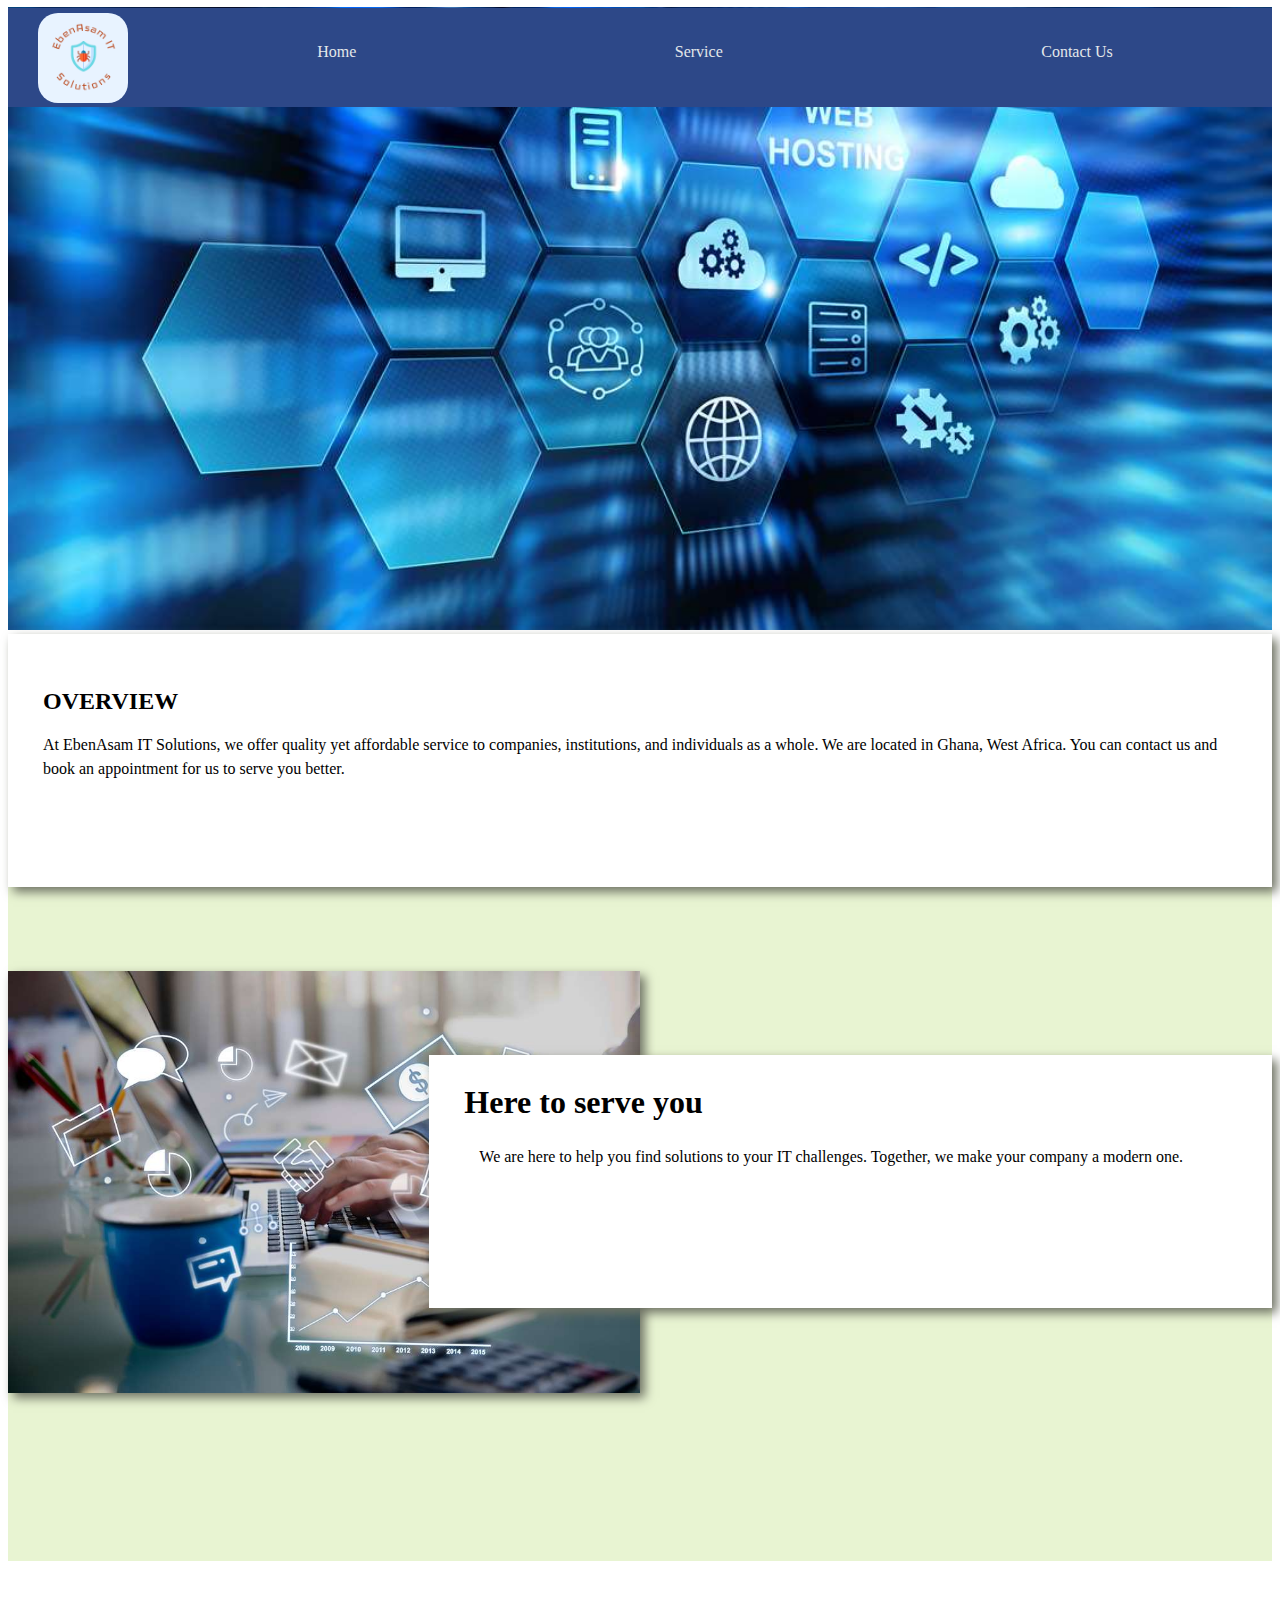
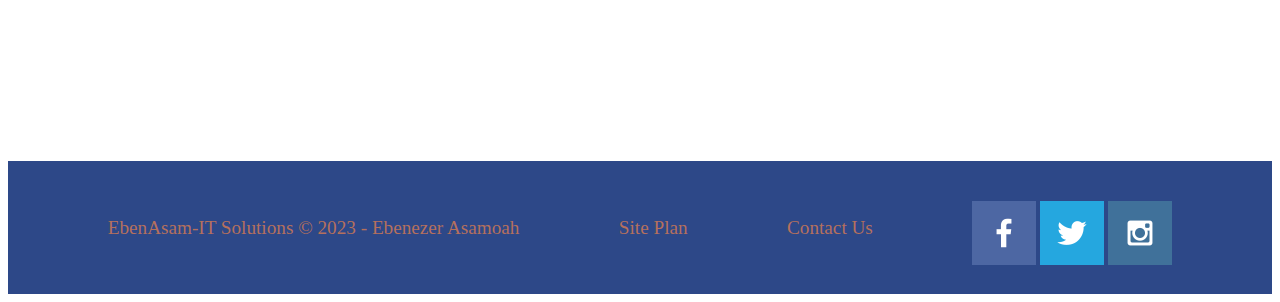
==== it_solutions/index.html @ d43fc094 "added css file to personal site home page" ====
<!DOCTYPE html>
<html lang="en">
<head>
    <meta charset="UTF-8">
    <meta http-equiv="X-UA-Compatible" content="IE=edge">
    <meta name="viewport" content="width=device-width, initial-scale=1.0">
    <title>EbenAsam IT Solutions | Home</title>
    <link rel="stylesheet" href="styles/style.css">
</head>
<body>
    <div id="content">
        <header>
            <a id="logo_link" href="index.html">
                <img class="logo" src="images/it_logo.png" alt="EbenAsam ITS Logo">
            </a>
            <nav>
                <a href="index.html">Home</a>
                <a href="service.html">Service</a>
                <a href="contactus.html">Contact Us</a>
            </nav>
        </header>
        <div id="home-banner">
            <div id="home-banner-box">
                <img id="home-banner-img" src="images/website-hosting-concept-with-bright-light.jpg" alt="image of web-hosting concept">
            </div>
        </div>
        
        <main class="home-grid">
            <section class="home-msg">
                <h2>OVERVIEW</h2>
                <p>At EbenAsam IT Solutions, we offer quality yet affordable service to companies, institutions, and individuals as a whole. We are located in Ghana, West Africa. You can contact us and book an appointment for us to serve you better.</p>
            </section>

            <div id="background"></div>
            <img class="home-img" src="images/home_page.jpg" alt="image of someone typing">
            <section class="msg">
                <h2>Here to serve you</h2>
                <p>We are here to help you find solutions to your IT challenges. Together, we make your company a modern one.</p>
            </section>
        </main>
        <footer>
            <p>EbenAsam-IT Solutions &copy; 2023 - Ebenezer Asamoah</p>
            <p><a href="site-plan.html">Site Plan</a></p>
            <p><a href="contactus.html">Contact Us</a></p>
            <div class="social">
                <a href="https://facebook.com" target="_blank">
                    <img src="images/facebook.png" alt="fb icon">
                </a>
                <a href="https://twitter.com" target="_blank">
                    <img src="images/twitter.png" alt="twitter icon">
                </a>
                <a href="https://instagram.com" target="_blank">
                    <img src="images/instagram.png" alt="instagram icon">
                </a>
            </div>
        </footer>
    </div>
</body>
</html>
---- it_solutions/styles/style.css ----
@import url('https://fonts.googleapis.com/css2?family=Roboto&family=Sofadi+One&display=swap');

nav {
    display: flex;
    justify-content: space-around;
}
nav a{
    text-align: center;
    color: #e3e7ea;
    text-decoration: none;
    padding: 35px;
}
#logo_link{
    padding-top: 5px;
    justify-self: center;
    align-self: center;
}
.logo {
    width: 90px;
    border-radius: 20px;
}
#home-banner-img {
    width: 100%;
}
h4 {
    color: black;
}
#home-banner {
    display: grid;
    grid-template-columns: 1fr 3fr 1fr;
    margin-top: -100px;
}
#home-banner-box {
    grid-column: 1/4;
    grid-row: 1/3;
    z-index: -1;
}

header {
    display: grid;
    grid-template-columns: 150px auto;
    background-color: #2d4888;
}
nav a:hover {
    background-color:rgb(56, 76, 147);
    color: blanchedalmond;
}
.home-grid {
    display: grid;
    grid-template-columns: 2fr 1fr 3fr;
    grid-template-rows: 3fr 1fr 1fr 3fr 1fr 1fr 1fr;
    background-color: rgb(232, 244, 210);
}
.home-img {
    width: 100%;
    grid-column: 1/3;
    grid-row: 3/6;
    box-shadow: 5px 5px 10px #6f7364;
}
.home-msg {
    background-color: white;
    line-height: 1.5em;
    padding: 35px;
    grid-column: 1/4;
    grid-row: 1/2;
    box-shadow: 5px 5px 10px #6f7364;
}
.msg {
    background-color: white;
    line-height: 1.5em;
    padding: 35px;
    grid-column: 2/4;
    grid-row: 4/5;
    box-shadow: 5px 5px 10px #6f7364;
}
.msg p{
    padding: 15px;
}

.msg h2 {
    margin: 0;
    font: bold;
    font-size: 2em;
    font-family: var(--heading-font);
}
footer {
    background-color: #2d4888;
    color: rgb(181, 112, 93);
    padding: 25px 50px;
    margin-top: 200px;
    display: flex;
    justify-content: space-around;
    align-items: center;
}
footer a{
    color: rgb(181, 112, 93);
    text-decoration: none;
}
footer p {
    font-size: 1.2em;
}
footer a:hover {
    color:rgb(248, 221, 181);
}
footer p a:hover {
    text-decoration: underline;
}
footer .social img{
    padding-top: 15px;
}
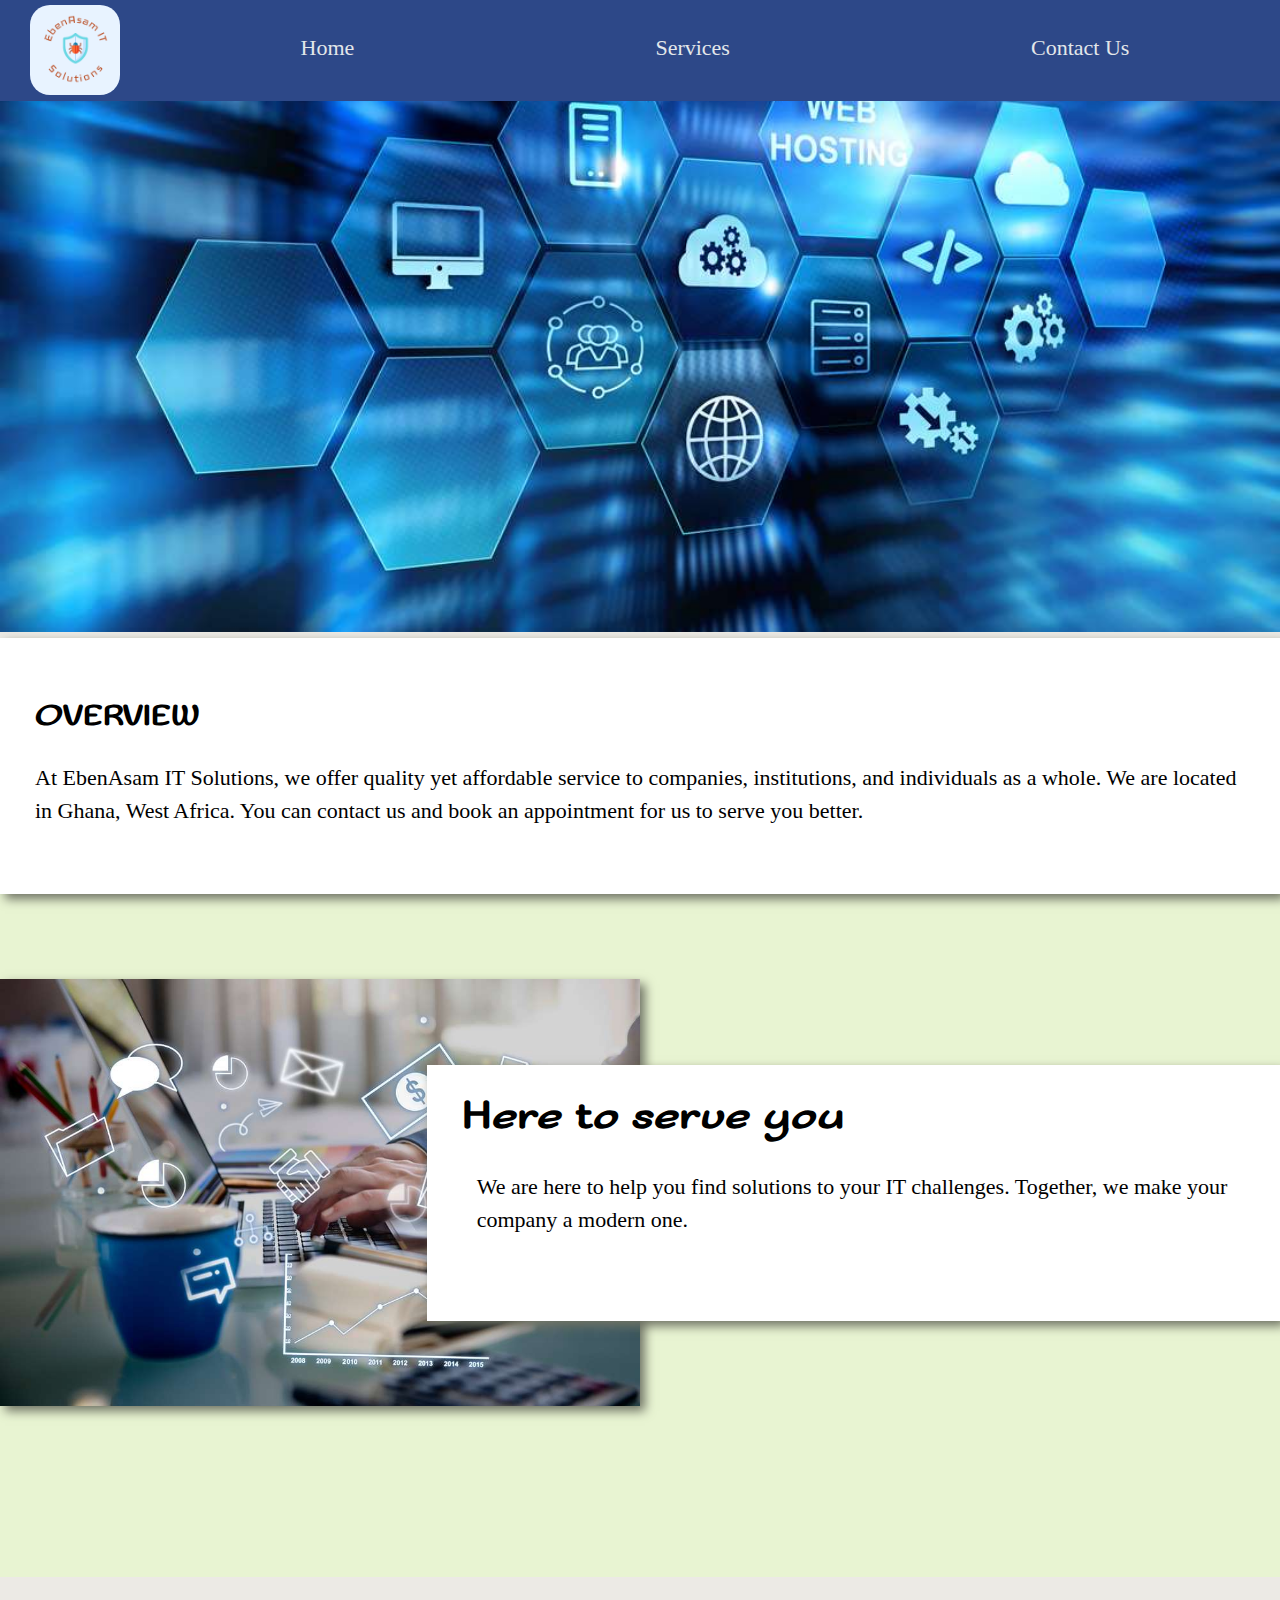
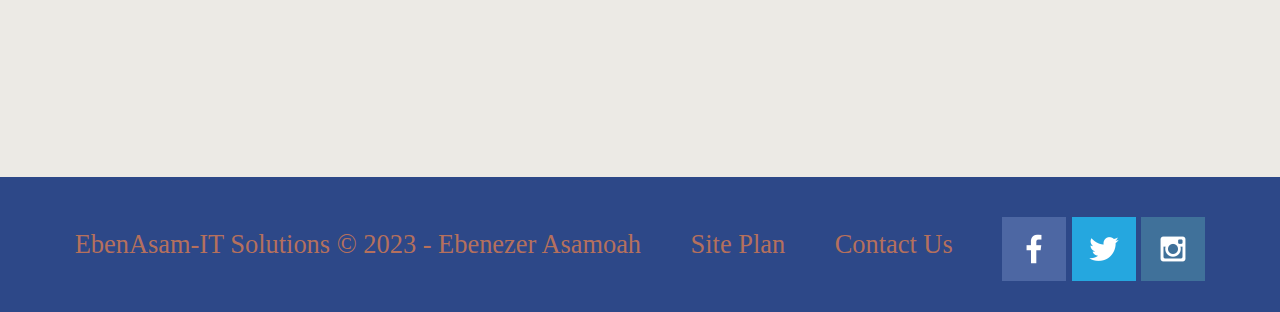
==== commit 686ba02c: "added css to the service" ====
--- a/it_solutions/index.html
+++ b/it_solutions/index.html
@@ -15,7 +15,7 @@
             </a>
             <nav>
                 <a href="index.html">Home</a>
-                <a href="service.html">Service</a>
+                <a href="service.html">Services</a>
                 <a href="contactus.html">Contact Us</a>
             </nav>
         </header>
--- a/it_solutions/styles/style.css
+++ b/it_solutions/styles/style.css
@@ -41,6 +41,13 @@
     grid-template-columns: 150px auto;
     background-color: #2d4888;
 }
+body {
+    background-color: #eceae5;
+    /*font-family: Sofadi one, Helvetica, sans-serif;*/
+    font-size: 22px;
+    margin: 0;
+    padding: 0;
+}
 nav a:hover {
     background-color:rgb(56, 76, 147);
     color: blanchedalmond;
@@ -50,6 +57,9 @@
     grid-template-columns: 2fr 1fr 3fr;
     grid-template-rows: 3fr 1fr 1fr 3fr 1fr 1fr 1fr;
     background-color: rgb(232, 244, 210);
+}
+.home-grid h2{
+    font-family: Sofadi one, Helvetica, sans-serif;
 }
 .home-img {
     width: 100%;
@@ -81,8 +91,77 @@
     margin: 0;
     font: bold;
     font-size: 2em;
-    font-family: var(--heading-font);
+    font-family: Sofadi one, Helvetica, sans-serif;
 }
+/* Services css*/
+
+.service-grid h2{
+    font-family: Sofadi one, Helvetica, sans-serif;
+}
+#service-banner {
+    display: grid;
+    grid-template-columns: 1fr 3fr 1fr;
+    margin-top: -100px;
+}
+#service-banner-box {
+    grid-column: 1/4;
+    grid-row: 1/3;
+    z-index: -1;
+}
+#service-banner-img {
+    width: 100%;
+}
+.service-grid {
+    display: grid;
+    grid-template-columns: repeat(16, 1fr);
+    grid-template-rows: repeat(10, 1fr);
+}
+.web-design {
+    grid-column: 2/7;
+    grid-row: 1/5;
+    width: 100%;
+    padding: 35px;
+}
+.web-design-msg {
+    grid-column: 2/7;
+    grid-row: 6/8;
+    background-color: white;
+    line-height: 1.5em;
+    padding: 35px;
+    box-shadow: 5px 5px 10px #6f7364;
+    
+}
+.software {
+    grid-column: 10/15;
+    grid-row: 1/5;
+    width: 100%;
+    padding: 35px;
+}
+.software-msg {
+    grid-column: 10/15;
+    grid-row: 6/8;
+    background-color: white;
+    line-height: 1.5em;
+    padding: 20px;
+    box-shadow: 5px 5px 10px #6f7364;
+}
+.networking {
+    grid-column: 5/12;
+    grid-row: 8/13;
+    width: 100%;
+    padding: 35px;
+}
+.networking-msg {
+    grid-column: 5/12;
+    grid-row: 12/14;
+    background-color: white;
+    line-height: 1.5em;
+    padding: 35px;
+    box-shadow: 5px 5px 10px #6f7364;
+}
+
+
+
 footer {
     background-color: #2d4888;
     color: rgb(181, 112, 93);
